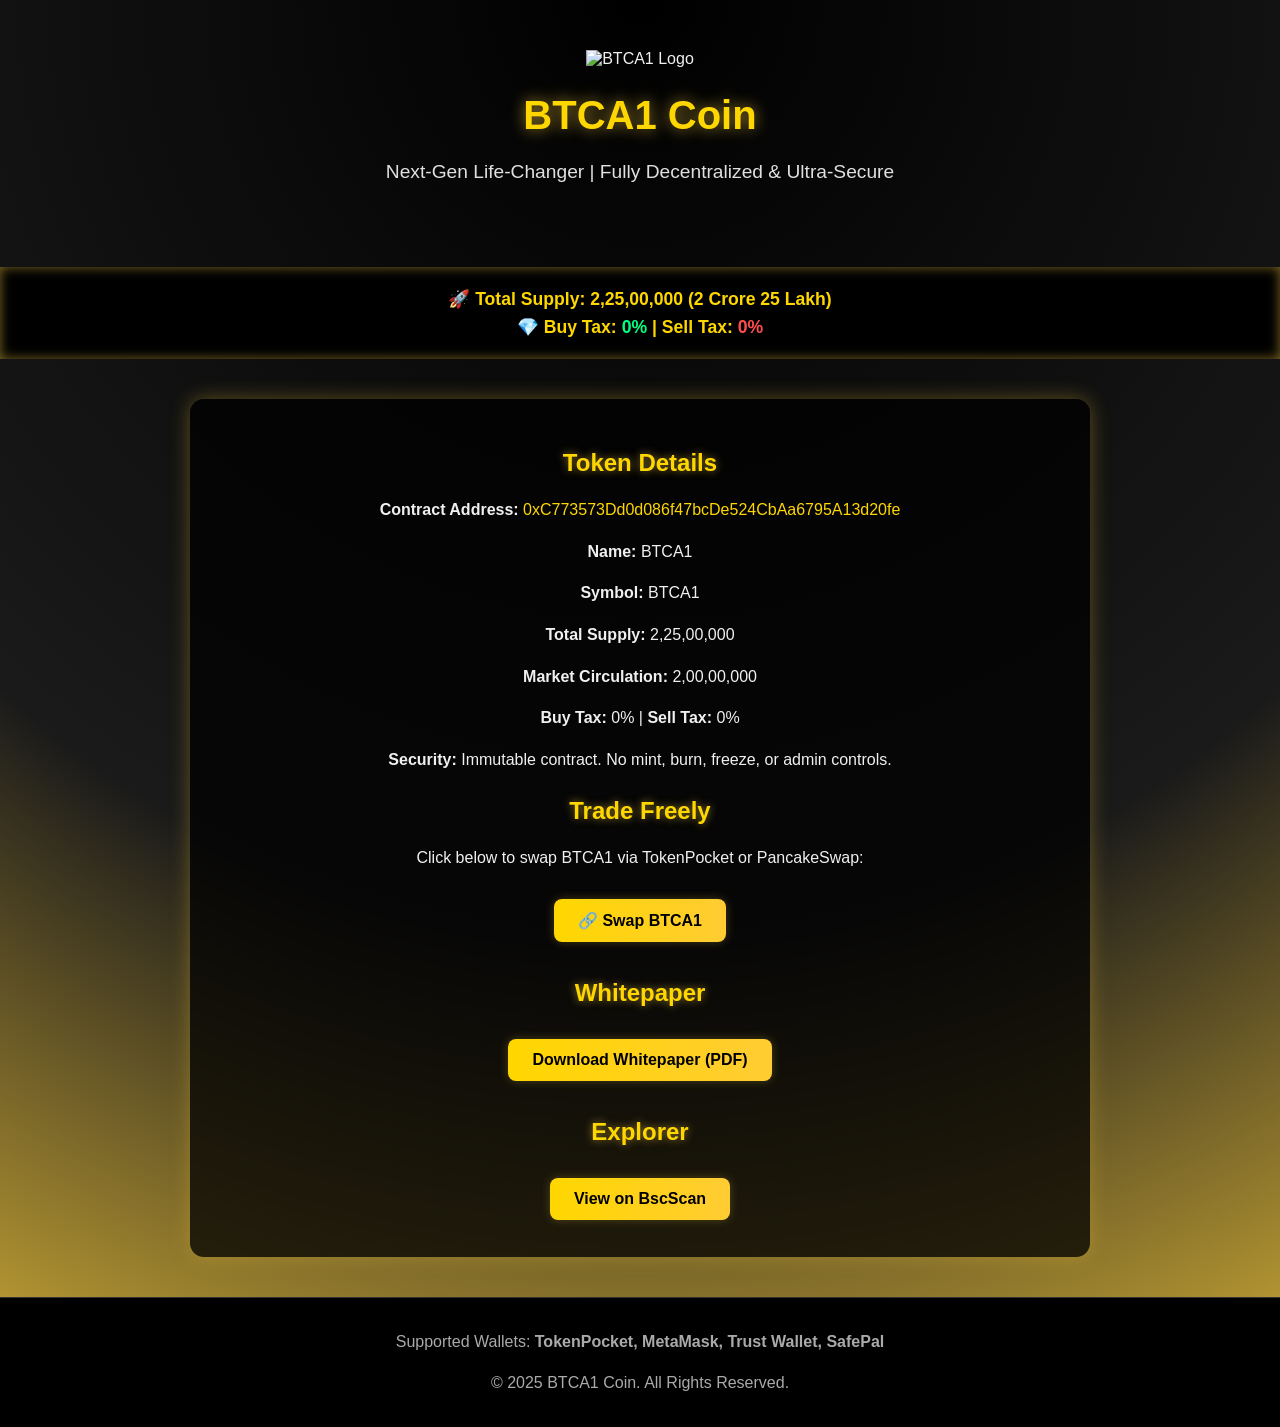
==== index.html @ 1c59fe31 "Fix: Rename Index.html to index.html for GitHub Pages compatibility (case-sensitive)" ====
<!DOCTYPE html>
<html lang="en">
<head>
  <meta charset="UTF-8">
  <meta name="viewport" content="width=device-width, initial-scale=1.0">
  <title>BTCA1 Coin - Ultra Secure Decentralized BEP20 Coin</title>

  <meta name="description" content="BTCA1 Coin is a fully decentralized BEP20 coin with fixed supply and fair trading tax. Ultra-secure and immutable contract.">
  <meta name="keywords" content="BTCA1, BEP20, Binance Smart Chain, Crypto, PancakeSwap, Token Pocket, BTCA1 Coin">
  <meta name="author" content="BTCA1 Team">

  <style>
    body { margin:0; font-family:Arial,sans-serif; background: radial-gradient(circle at top, #000000 0%, #1a1a1a 60%, #d4af37 100%); color:#f0f0f0; text-align:center; }
    header { padding:50px 20px 30px; }
    header img { width:150px; margin-bottom:15px; }
    header h1 { color:#ffd700; font-size:2.5rem; margin:10px 0; text-shadow:0 0 15px rgba(212,175,55,0.8); }
    header p { font-size:1.2rem; color:#e0e0e0; }
    .supply { background:#000; padding:18px; margin-top:30px; font-size:1.1rem; color:#ffd700; font-weight:bold; box-shadow: inset 0 0 12px rgba(212,175,55,0.6); line-height:1.6; }
    .container { max-width:850px; margin:40px auto; padding:25px; background:rgba(0,0,0,0.75); border-radius:14px; box-shadow:0 0 20px rgba(212,175,55,0.4); }
    h2 { color:#ffd700; margin-top:25px; text-shadow:0 0 8px rgba(212,175,55,0.7); }
    p { font-size:1rem; line-height:1.6; }
    a { color:#ffd700; text-decoration:none; }
    a:hover { text-decoration:underline; }
    .btn { display:inline-block; margin:12px 8px; padding:12px 24px; background:linear-gradient(90deg,#ffd700,#ffcc33); color:#000; border-radius:8px; font-weight:bold; box-shadow:0 0 10px rgba(212,175,55,0.3); transition:all 0.3s ease; cursor:pointer; border:none; font-size:1rem; }
    .btn:hover { background:linear-gradient(90deg,#e6c200,#ffdb4d); transform:scale(1.05); }
    footer { padding:15px; background:#000; margin-top:40px; color:#aaa; font-size:0.9rem; border-top:1px solid #333; }
  </style>
</head>
<body>
  <header>
    <img src="logo.png" alt="BTCA1 Logo">
    <h1>BTCA1 Coin</h1>
    <p>Next-Gen Life-Changer | Fully Decentralized & Ultra-Secure</p>
  </header>

  <div class="supply">
    🚀 Total Supply: 2,25,00,000 (2 Crore 25 Lakh)<br>
    💎 Buy Tax: <span style="color:#00ff7f;">0%</span> | Sell Tax: <span style="color:#ff4d4d;">0%</span>
  </div>

  <div class="container">
    <h2>Token Details</h2>
    <p><strong>Contract Address:</strong>
      <a href="https://bscscan.com/token/0xC773573Dd0d086f47bcDe524CbAa6795A13d20fe" target="_blank">
        0xC773573Dd0d086f47bcDe524CbAa6795A13d20fe
      </a>
    </p>
    <p><strong>Name:</strong> BTCA1</p>
    <p><strong>Symbol:</strong> BTCA1</p>
    <p><strong>Total Supply:</strong> 2,25,00,000</p>
    <p><strong>Market Circulation:</strong> 2,00,00,000</p>
    <p><strong>Buy Tax:</strong> 0% | <strong>Sell Tax:</strong> 0%</p>
    <p><strong>Security:</strong> Immutable contract. No mint, burn, freeze, or admin controls.</p>

    <h2>Trade Freely</h2>
    <p>Click below to swap BTCA1 via TokenPocket or PancakeSwap:</p>
    <button class="btn" onclick="swapToken()">🔗 Swap BTCA1</button>

    <h2>Whitepaper</h2>
    <a class="btn" href="https://github.com/Btca1-webcite/Btc-a1-website/blob/main/whitepaper.pdf?raw=true" target="_blank">Download Whitepaper (PDF)</a>

    <h2>Explorer</h2>
    <a class="btn" href="https://bscscan.com/token/0xC773573Dd0d086f47bcDe524CbAa6795A13d20fe" target="_blank">View on BscScan</a>
  </div>

  <footer>
    <p>Supported Wallets: <strong>TokenPocket, MetaMask, Trust Wallet, SafePal</strong></p>
    <p>© 2025 BTCA1 Coin. All Rights Reserved.</p>
  </footer>

  <script>
    function swapToken() {
      const tokenAddress = "0xC773573Dd0d086f47bcDe524CbAa6795A13d20fe";
      const pancakeswapWeb = `https://pancakeswap.finance/#/swap?inputCurrency=BNB&outputCurrency=${tokenAddress}`;
      const pancakeswapTP = `tpdapp://pancakeswap.finance/#/swap?inputCurrency=BNB&outputCurrency=${tokenAddress}`;
      const ua = navigator.userAgent || navigator.vendor || window.opera;

      if (/TokenPocket/i.test(ua)) {
        // Open TokenPocket mobile app
        window.location.href = pancakeswapTP;
      } else {
        // Open PancakeSwap web on desktop or other browsers
        window.open(pancakeswapWeb, "_blank");
      }
    }
  </script>
</body>
</html>
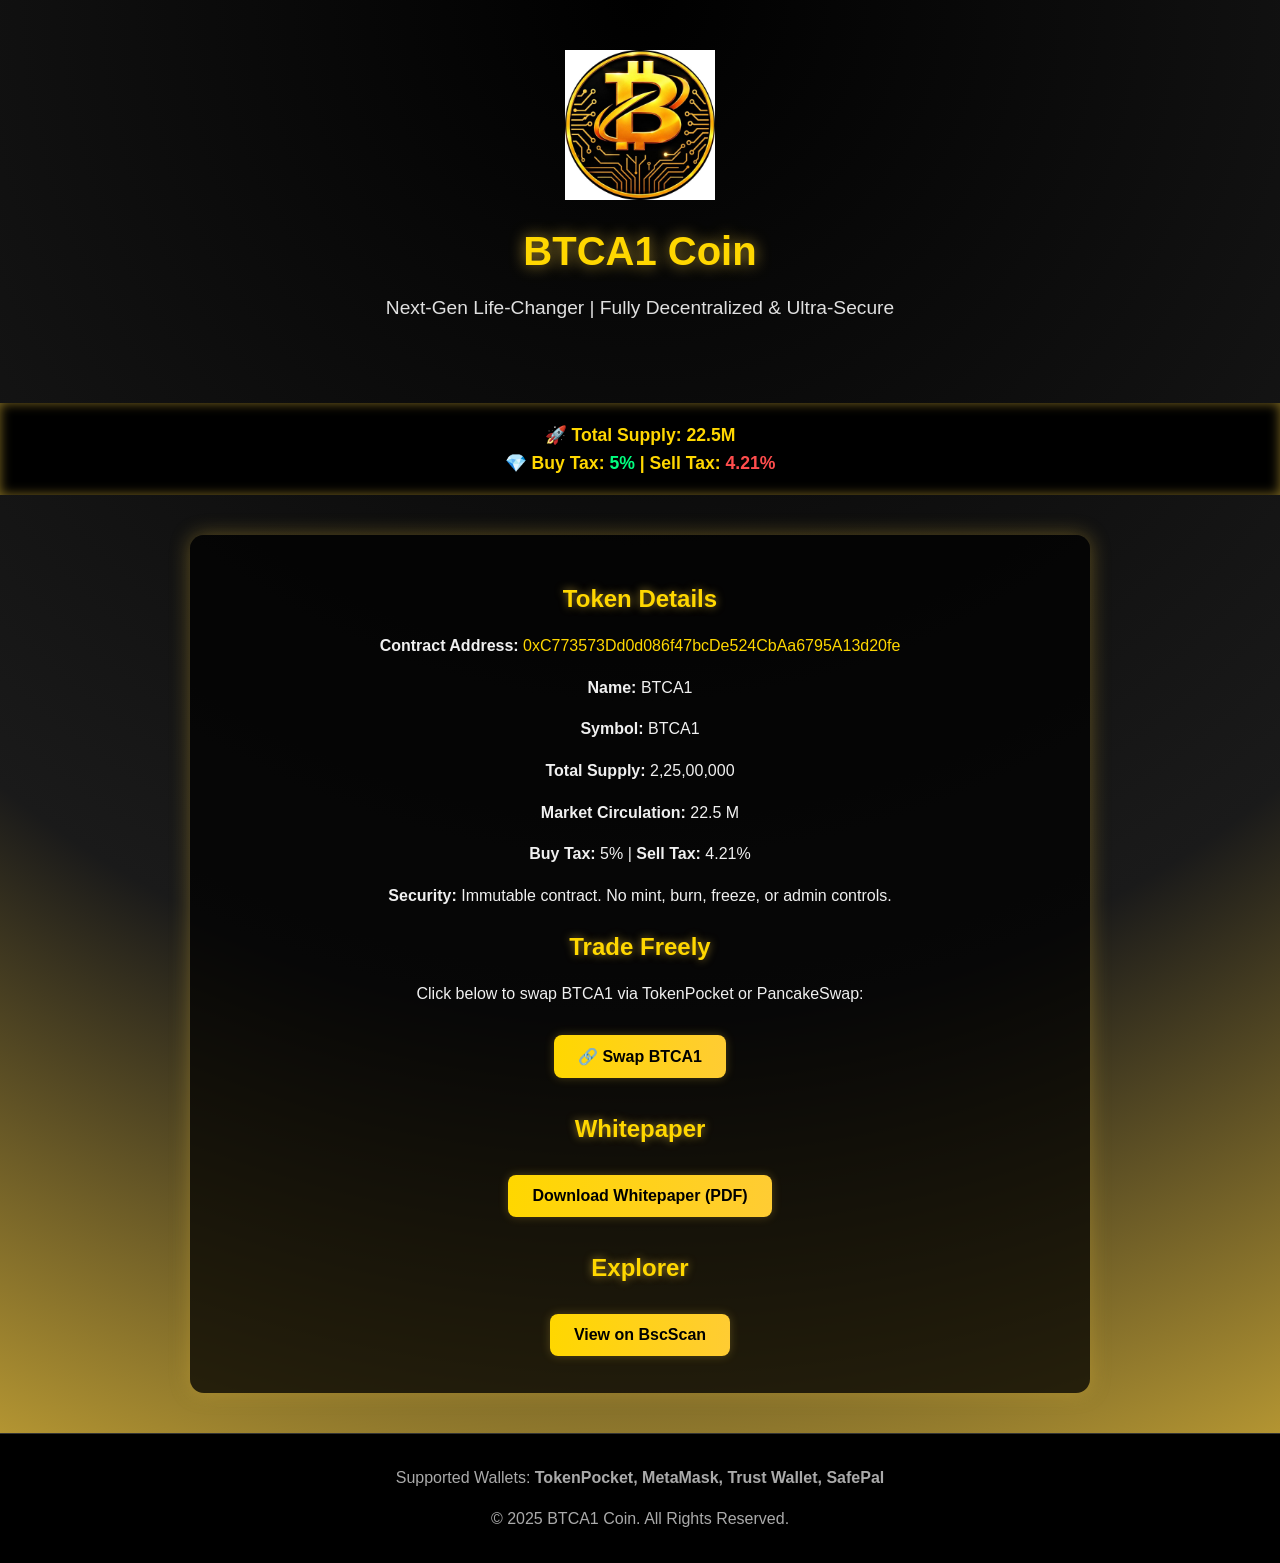
==== commit 6b0b679a: "Update index.html Update some important information exact" ====
--- a/index.html
+++ b/index.html
@@ -34,8 +34,8 @@
   </header>
 
   <div class="supply">
-    🚀 Total Supply: 2,25,00,000 (2 Crore 25 Lakh)<br>
-    💎 Buy Tax: <span style="color:#00ff7f;">0%</span> | Sell Tax: <span style="color:#ff4d4d;">0%</span>
+    🚀 Total Supply: 22.5M <br>
+    💎 Buy Tax: <span style="color:#00ff7f;">5%</span> | Sell Tax: <span style="color:#ff4d4d;">4.21%</span>
   </div>
 
   <div class="container">
@@ -48,8 +48,8 @@
     <p><strong>Name:</strong> BTCA1</p>
     <p><strong>Symbol:</strong> BTCA1</p>
     <p><strong>Total Supply:</strong> 2,25,00,000</p>
-    <p><strong>Market Circulation:</strong> 2,00,00,000</p>
-    <p><strong>Buy Tax:</strong> 0% | <strong>Sell Tax:</strong> 0%</p>
+    <p><strong>Market Circulation:</strong> 22.5 M </p>
+    <p><strong>Buy Tax:</strong> 5% | <strong>Sell Tax:</strong> 4.21%</p>
     <p><strong>Security:</strong> Immutable contract. No mint, burn, freeze, or admin controls.</p>
 
     <h2>Trade Freely</h2>
@@ -85,4 +85,4 @@
     }
   </script>
 </body>
-</html>+</html>
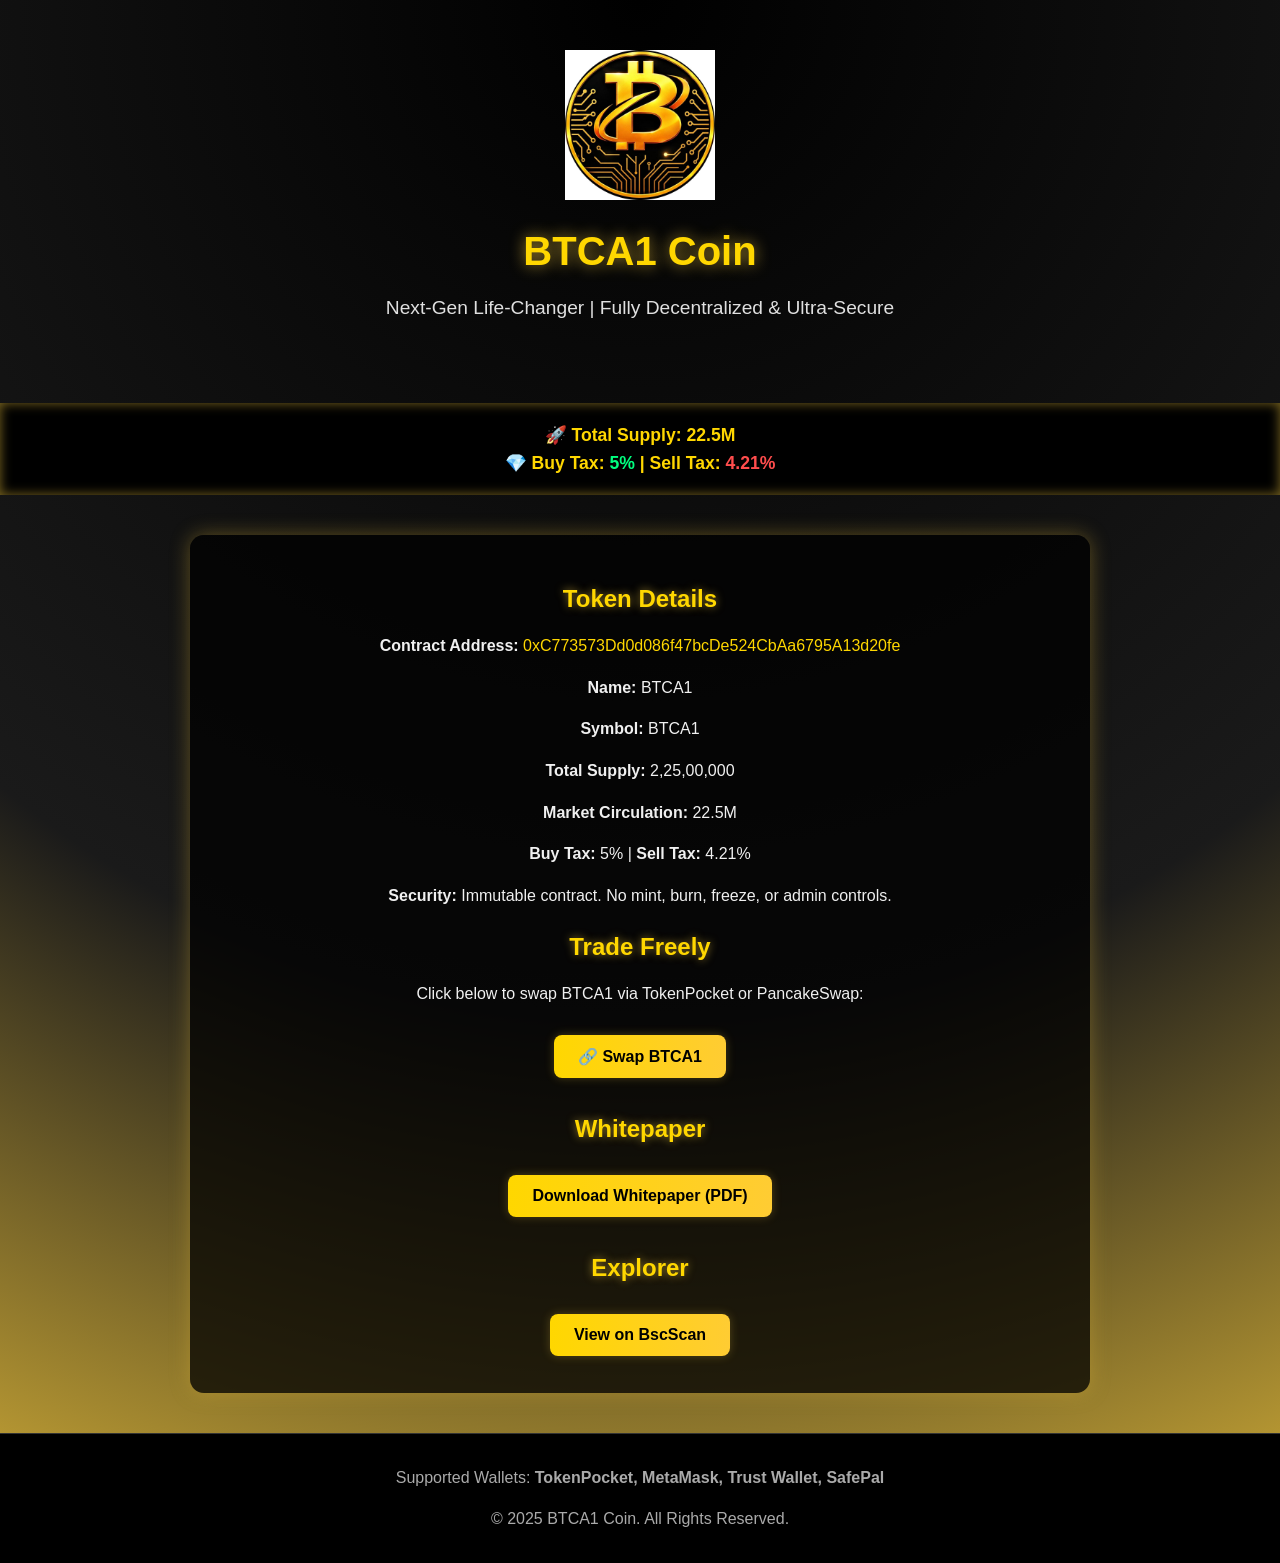
==== commit e05ed678: "Fix formatting of Market Circulation value Update fix value of marketing information" ====
--- a/index.html
+++ b/index.html
@@ -48,7 +48,7 @@
     <p><strong>Name:</strong> BTCA1</p>
     <p><strong>Symbol:</strong> BTCA1</p>
     <p><strong>Total Supply:</strong> 2,25,00,000</p>
-    <p><strong>Market Circulation:</strong> 22.5 M </p>
+    <p><strong>Market Circulation:</strong> 22.5M </p>
     <p><strong>Buy Tax:</strong> 5% | <strong>Sell Tax:</strong> 4.21%</p>
     <p><strong>Security:</strong> Immutable contract. No mint, burn, freeze, or admin controls.</p>
 
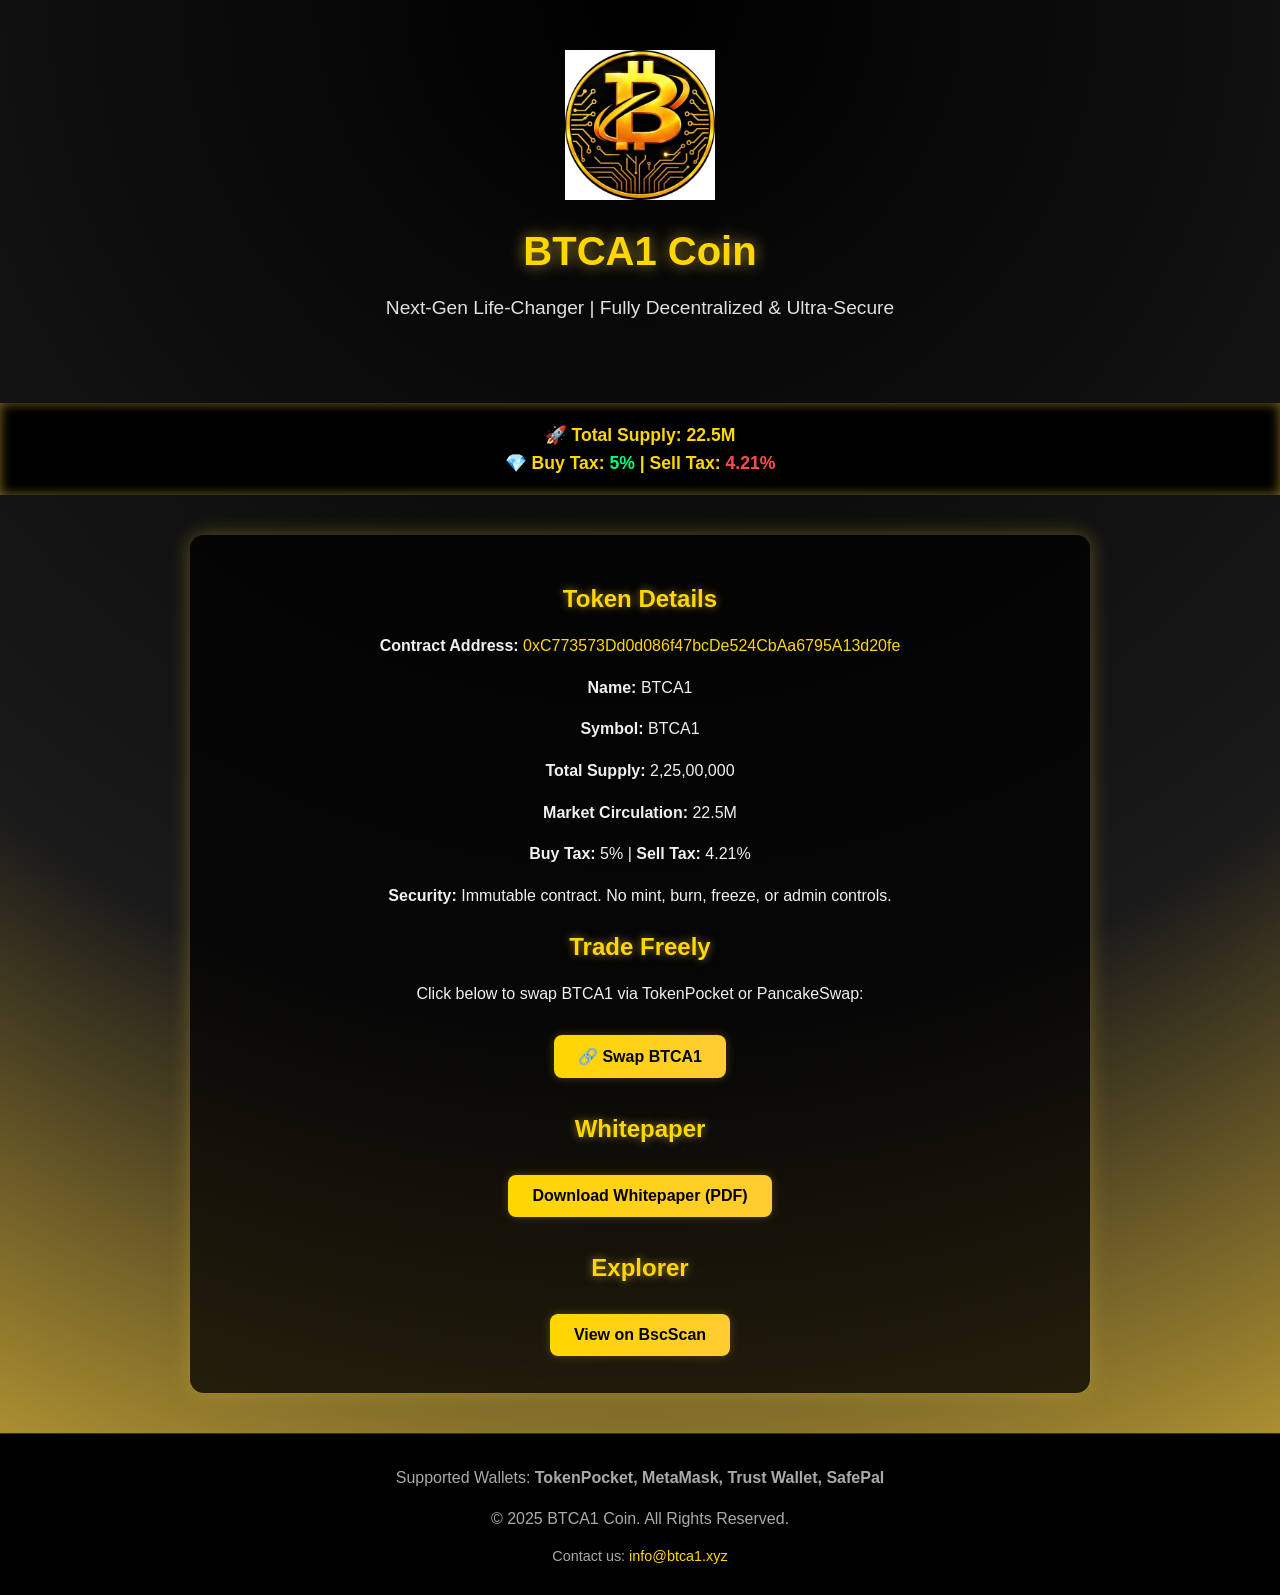
==== commit 14eadb3c: "Add files via upload Updated info@btca1.xyz" ====
--- a/index.html
+++ b/index.html
@@ -65,8 +65,8 @@
 
   <footer>
     <p>Supported Wallets: <strong>TokenPocket, MetaMask, Trust Wallet, SafePal</strong></p>
-    <p>© 2025 BTCA1 Coin. All Rights Reserved.</p>
-  </footer>
+    <p>© 2025 BTCA1 Coin. All Rights Reserved.</p>Contact us: <a href="mailto:info@btca1.xyz">info@btca1.xyz</a></p>
+</footer>
 
   <script>
     function swapToken() {
@@ -85,4 +85,4 @@
     }
   </script>
 </body>
-</html>
+</html>
